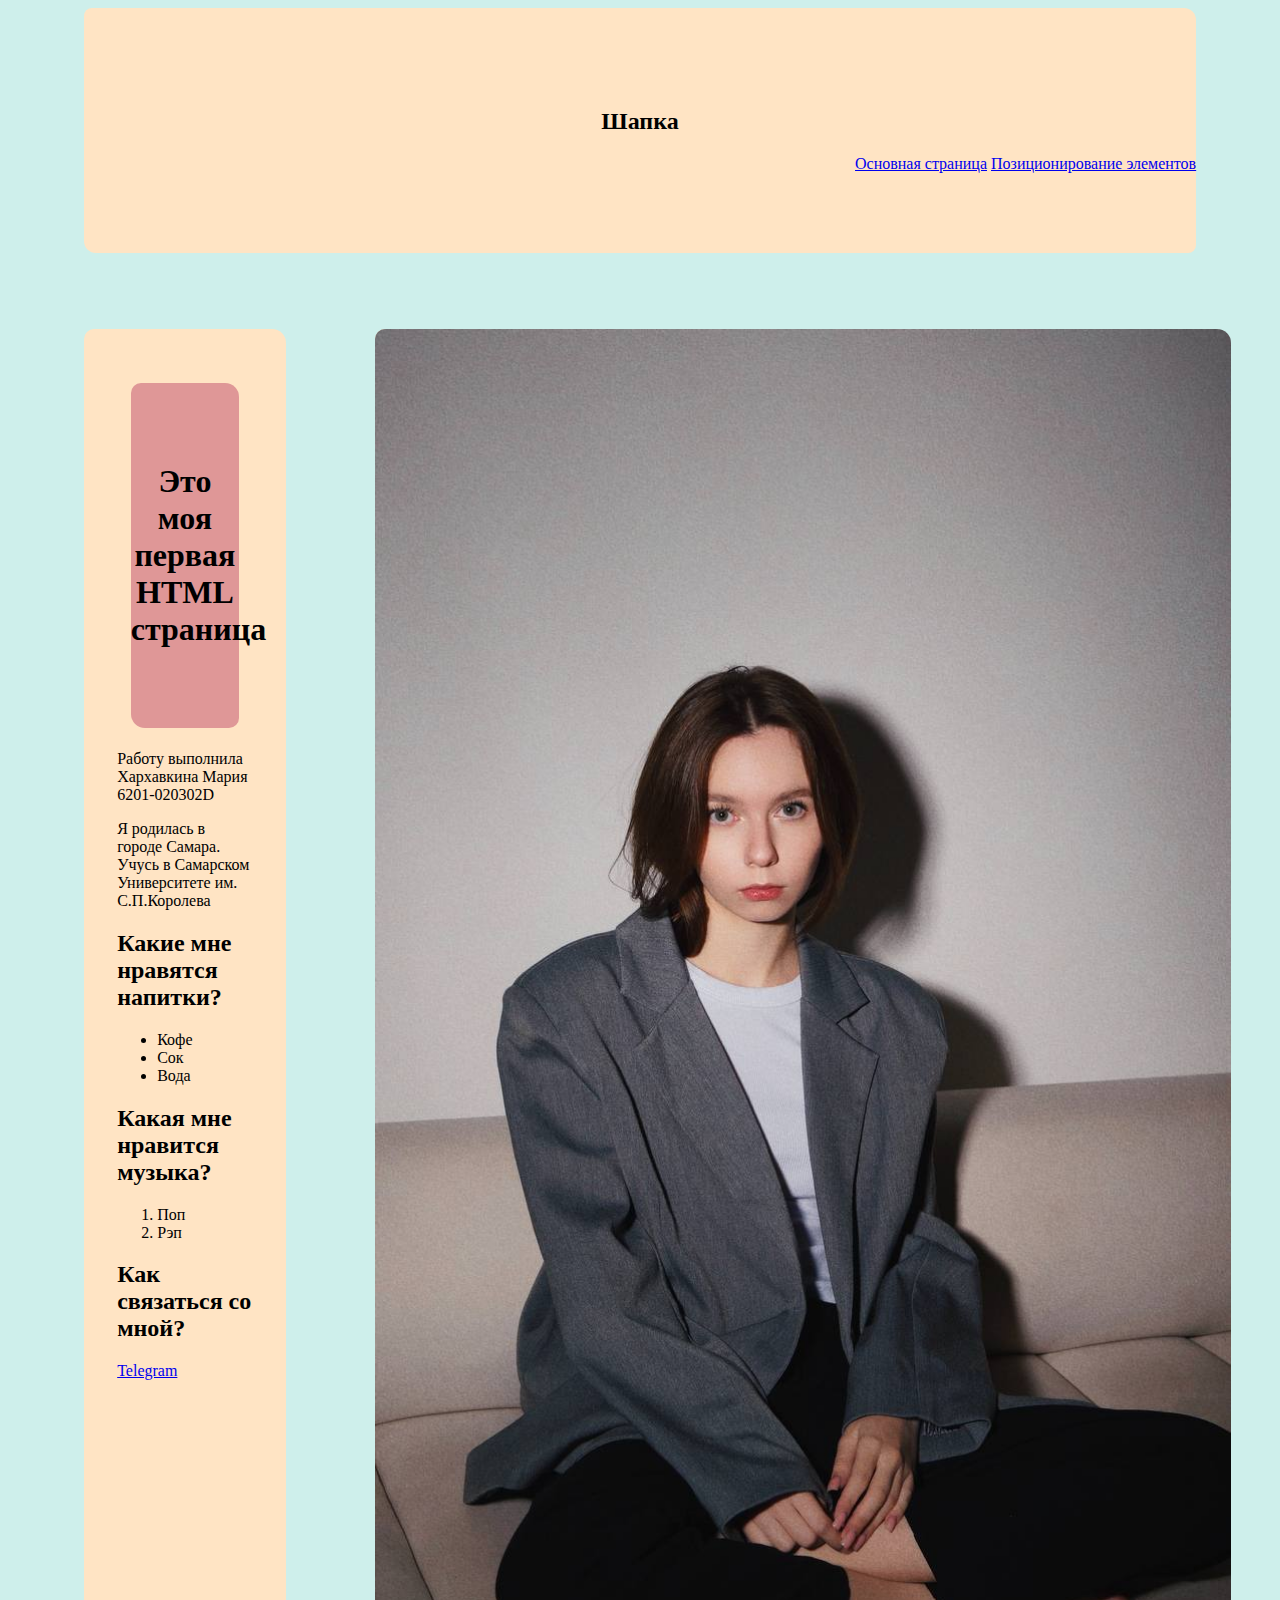
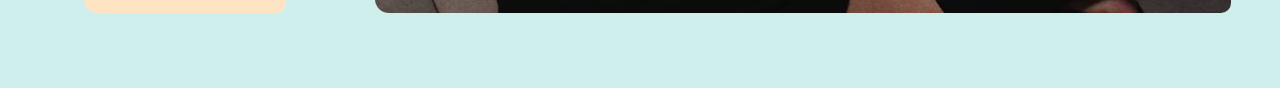
==== index.html @ 9eb593d4 "Create index.html" ====
<!DOCTYPE html>
<html>

<head>
    <title>Лабораторная работа 1</title>
    <link rel="stylesheet" href="css/style.css" />
</head>

<div class="header">
    <h2 id="cap">Шапка</h2>
    <a href="laba1.html">Основная страница</a>
    <a href="page2.html">Позиционирование элементов</a>
</div>

<body>
    <div class="content">
        <div class="content-left">
            <h1 id="title">Это моя первая HTML страница</h1>
            <p>Работу выполнила Хархавкина Мария 6201-020302D </p>
            <p>Я родилась в городе Самара. Учусь в Самарском Университете им. С.П.Королева</p>
            <h2>Какие мне нравятся напитки?</h2>
            <ul>
                <li>Кофе</li>
                <li>Сок</li>
                <li>Вода</li>
            </ul>
            <h2>Какая мне нравится музыка?</h2>
            <ol>
                <li>Поп</li>
                <li>Рэп</li>
            </ol>
            <h2>Как связаться со мной?</h2>
            <a href="https://t.me/gahagaaa">Telegram</a>

        </div>
        <div class="content-right">
            <img src="images/photo_2024-06-05_10-53-09.jpg" alt="Я" class="img" />
        </div>
    </div>

</body>

</html>
---- css/style.css ----
body {
  background-color: rgb(206, 239, 235);
}

.content {
  display: flex;
  margin: 6%;
}

.content-left {
  background-color: bisque;
  margin-right: 5%;
  padding: 3%;
  border-radius: 10px 14px;
}

.content-right {
  margin-left: 3%;
  border-radius: 10px 14px;
  background-color: bisque;
}

.img {
  height: 100%;
  border-radius: 10px 14px;
}

#title {
  text-align: center;
  padding-top: 80px;
  padding-bottom: 80px;
  background-color: #df9797;
  border-radius: 10px 14px;
  margin-inline: 10%;
}

.header {
  text-align: right;
  padding-top: 80px;
  padding-bottom: 80px;
  background-color: bisque;
  border-radius: 8px 12px;
  margin-inline: 6%;
}

#cap {
  text-align: center;
}

.label {
  color: black;
}

.container {
  border-radius: 10px 14px;
  margin-inline: 6%;
  background-color: bisque;
}

.block {
  width: 200px;
  height: 200px;
  background-color: bisque;
  margin: auto;
  display: flex;
  border-style: solid;
  border-width: medium;
  border-radius: 10px;
}

.dog {
  width: 200px;
  border-radius: 10px;
  display: block;
  margin: auto;
  border-style: solid;
  border-width: medium;
}

.container-2 {
  border-radius: 10px 14px;
  margin-inline: 6%;
  background-color: bisque;

}

.block-2 {
  width: 200px;
  height: 200px;
  background-color: bisque;
  margin: auto;
  display: flex;
  border-style: solid;
  border-width: medium;
  border-radius: 10px;
}

.container-3 {
  background-color: bisque;
  border-radius: 10px 14px;
  margin-inline: 6%;
  border-style: solid;
  border-width: medium;
  display: flex;
  flex-wrap: wrap;
  justify-content: space-around;
}

.block-3 {
  background-color: #df9797;
  width: 200px;
  height: 200px;
  border-style: solid;
  border-width: medium;
  border-radius: 10px;
}

.container-4 {
  border-style: solid;
  border-width: medium;
  border-color: black;
  width: 600px;
  height: 600px;
  margin: auto;

}

.red {
  border-style: solid;
  border-width: medium;
  border-color: red;
  width: 150px;
  height: 150px;
  margin: auto;
  position: relative;
  top: 100px;
  left: -100px;
}

.blue {
  border-style: solid;
  border-width: medium;
  border-color: blue;
  width: 150px;
  height: 150px;
  margin: auto;
  position: relative;
  top: 30px;
  left: -10px;
}

.green {
  border-style: solid;
  border-width: medium;
  border-color: green;
  width: 150px;
  height: 150px;
  margin: auto;
  position: relative;
  top: -40px;
  left: 80px;
}

.cat {
  width: 100px;
  border-radius: 10px;
  display: block;
  margin: auto;
  border-style: solid;
  border-width: medium;
  position: fixed;
  right: 0;
  bottom: 0;
}
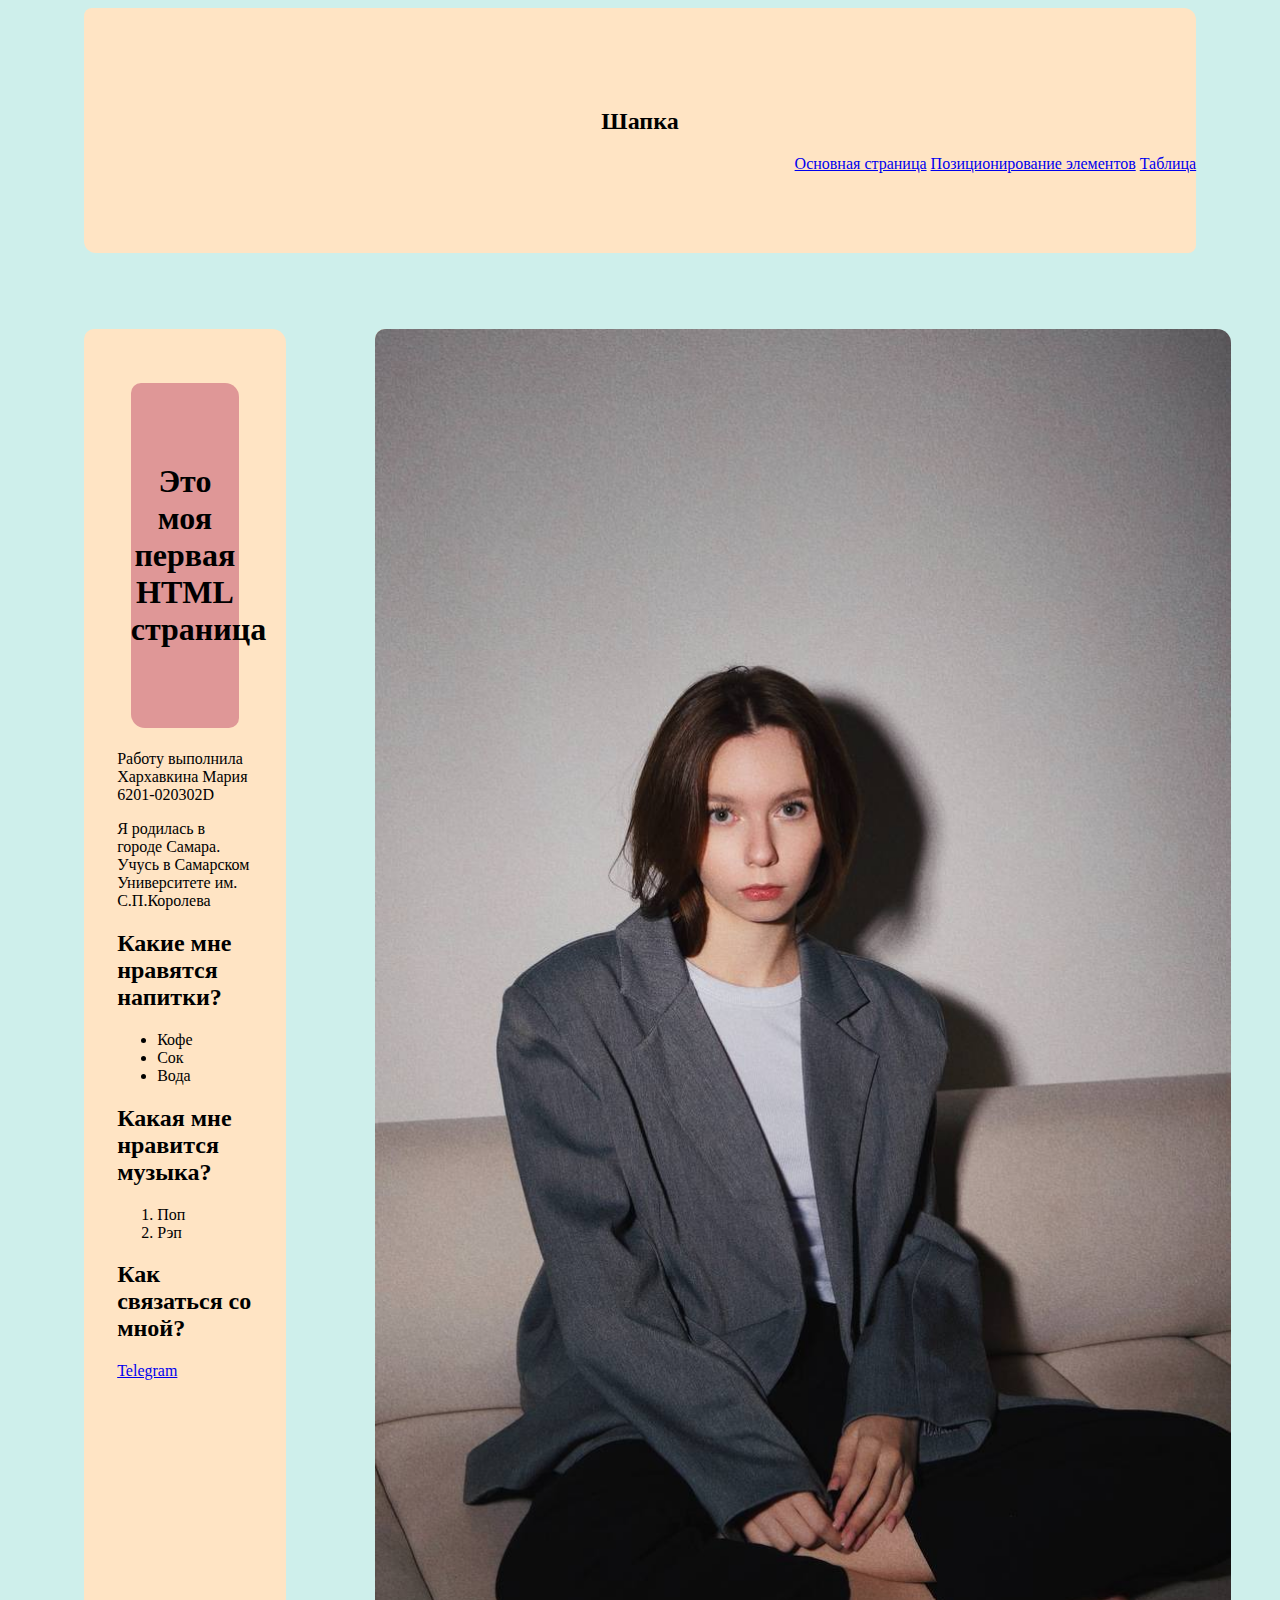
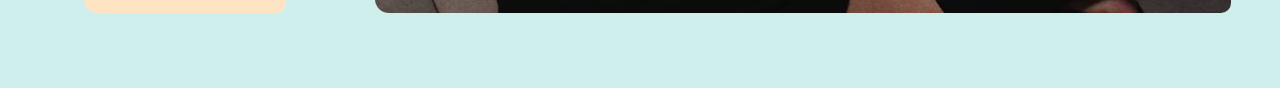
==== commit 8c011a47: "Лабораторная 4" ====
--- a/index.html
+++ b/index.html
@@ -10,6 +10,9 @@
     <h2 id="cap">Шапка</h2>
     <a href="laba1.html">Основная страница</a>
     <a href="page2.html">Позиционирование элементов</a>
+    <a href="table.html">Таблица</a>
+
+
 </div>
 
 <body>
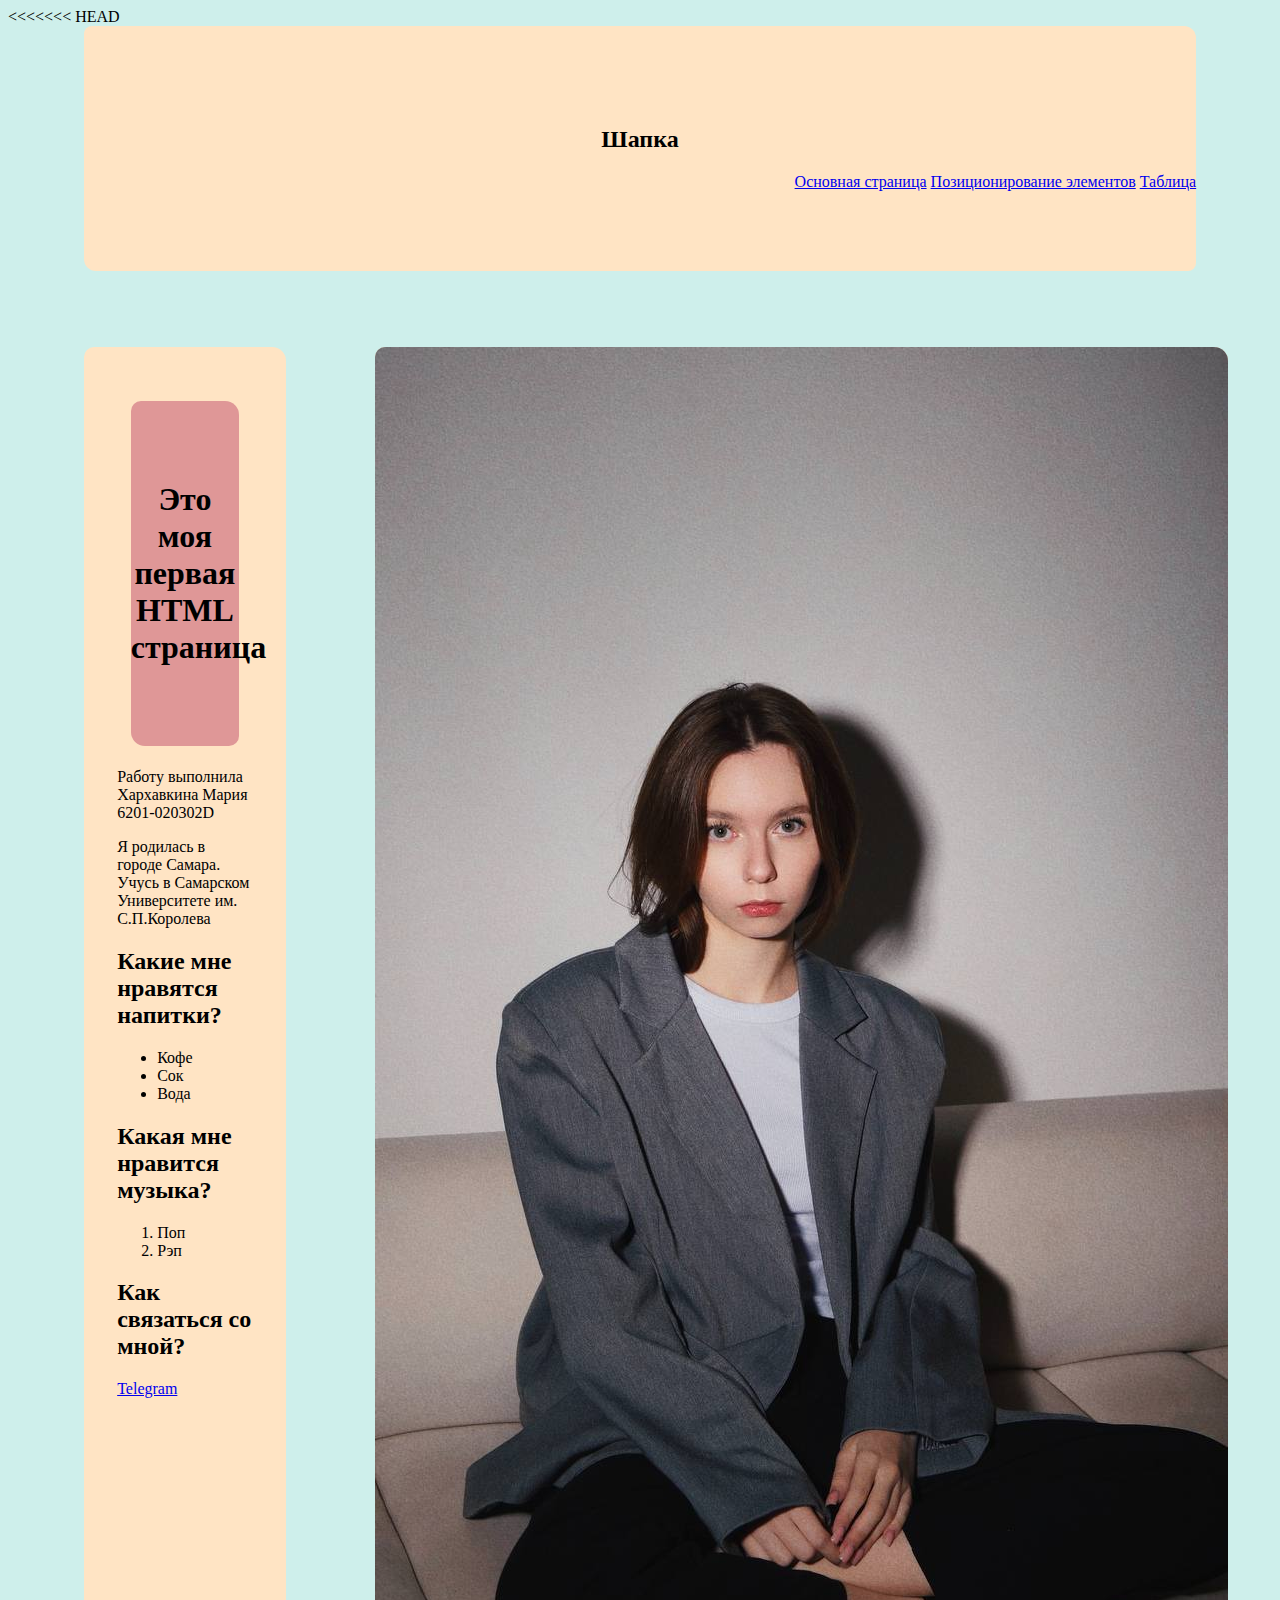
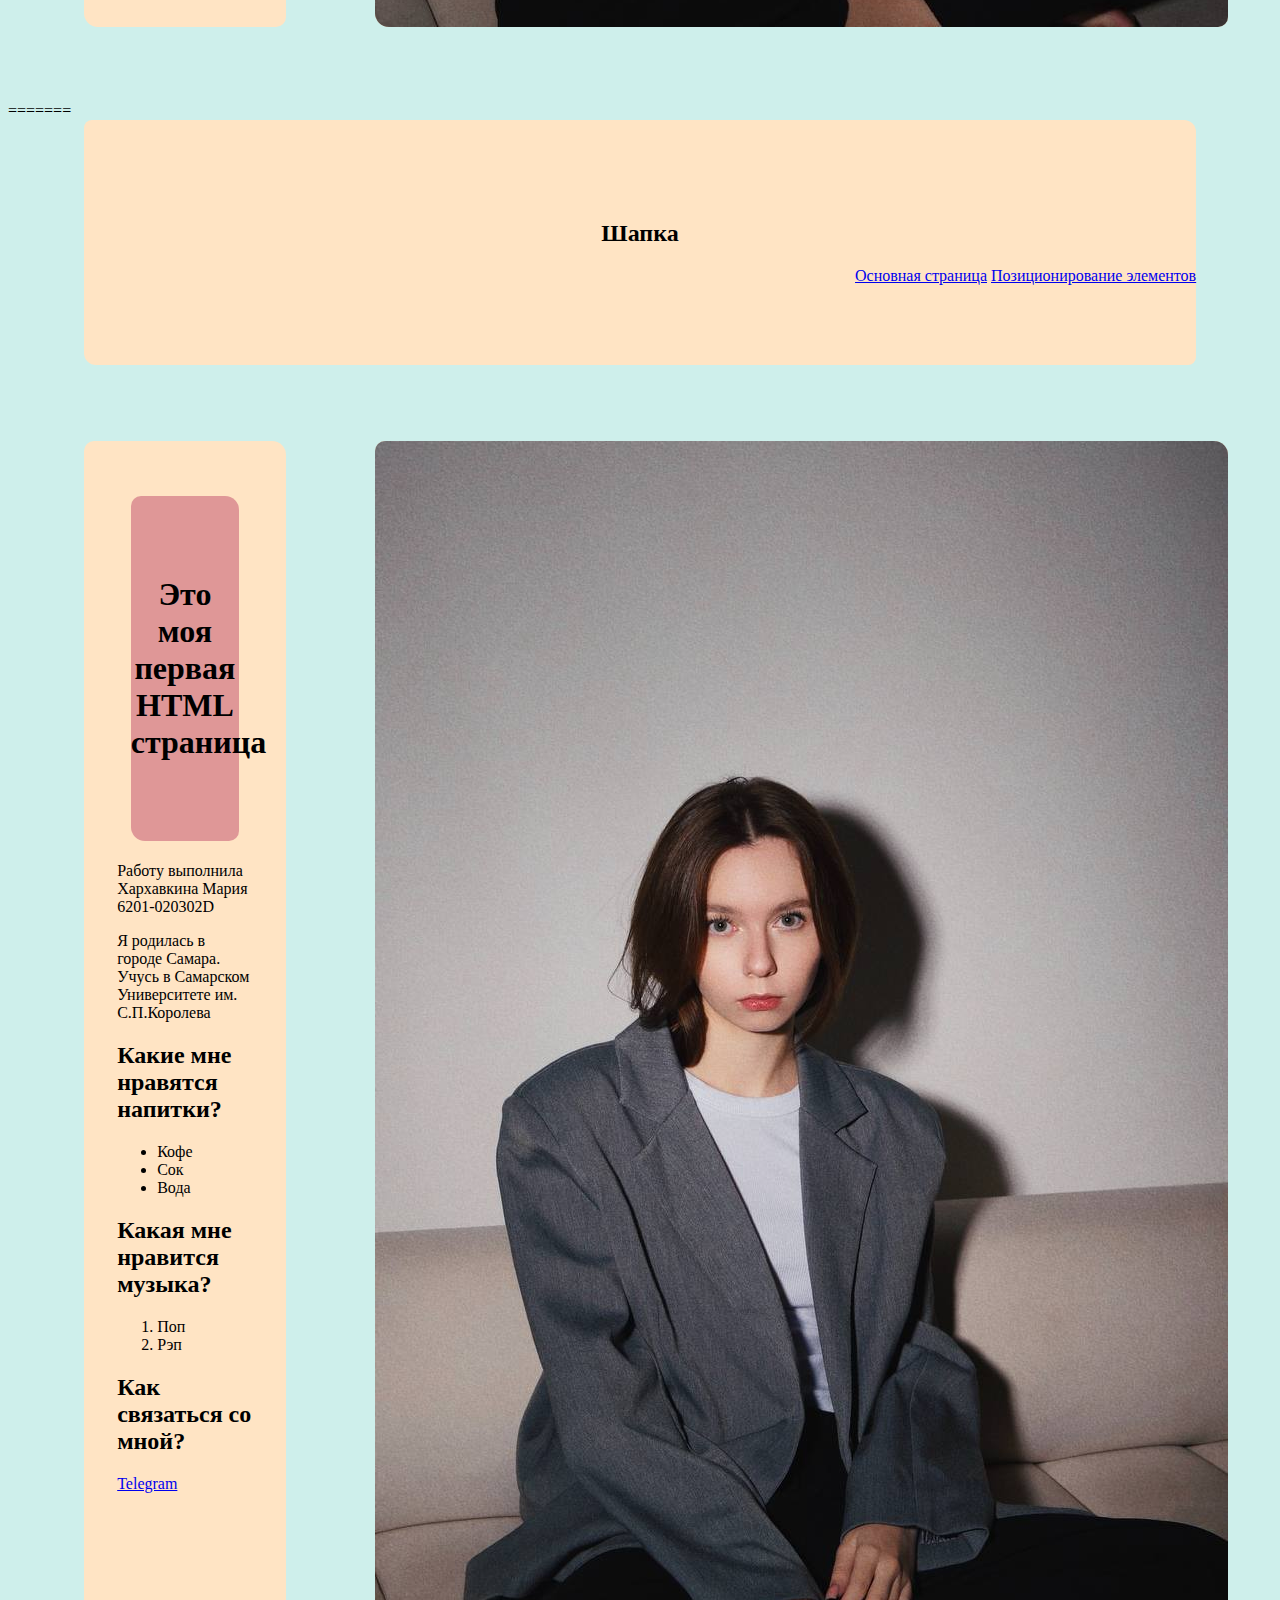
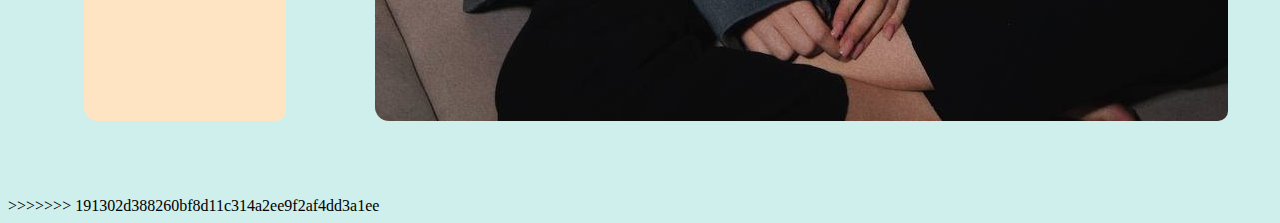
==== commit d94654cb: "Лабораторная 4" ====
--- a/index.html
+++ b/index.html
@@ -1,3 +1,4 @@
+<<<<<<< HEAD
 <!DOCTYPE html>
 <html>
 
@@ -43,4 +44,49 @@
 
 </body>
 
-</html>+</html>
+=======
+<!DOCTYPE html>
+<html>
+
+<head>
+    <title>Лабораторная работа 1</title>
+    <link rel="stylesheet" href="css/style.css" />
+</head>
+
+<div class="header">
+    <h2 id="cap">Шапка</h2>
+    <a href="laba1.html">Основная страница</a>
+    <a href="page2.html">Позиционирование элементов</a>
+</div>
+
+<body>
+    <div class="content">
+        <div class="content-left">
+            <h1 id="title">Это моя первая HTML страница</h1>
+            <p>Работу выполнила Хархавкина Мария 6201-020302D </p>
+            <p>Я родилась в городе Самара. Учусь в Самарском Университете им. С.П.Королева</p>
+            <h2>Какие мне нравятся напитки?</h2>
+            <ul>
+                <li>Кофе</li>
+                <li>Сок</li>
+                <li>Вода</li>
+            </ul>
+            <h2>Какая мне нравится музыка?</h2>
+            <ol>
+                <li>Поп</li>
+                <li>Рэп</li>
+            </ol>
+            <h2>Как связаться со мной?</h2>
+            <a href="https://t.me/gahagaaa">Telegram</a>
+
+        </div>
+        <div class="content-right">
+            <img src="images/photo_2024-06-05_10-53-09.jpg" alt="Я" class="img" />
+        </div>
+    </div>
+
+</body>
+
+</html>
+>>>>>>> 191302d388260bf8d11c314a2ee9f2af4dd3a1ee
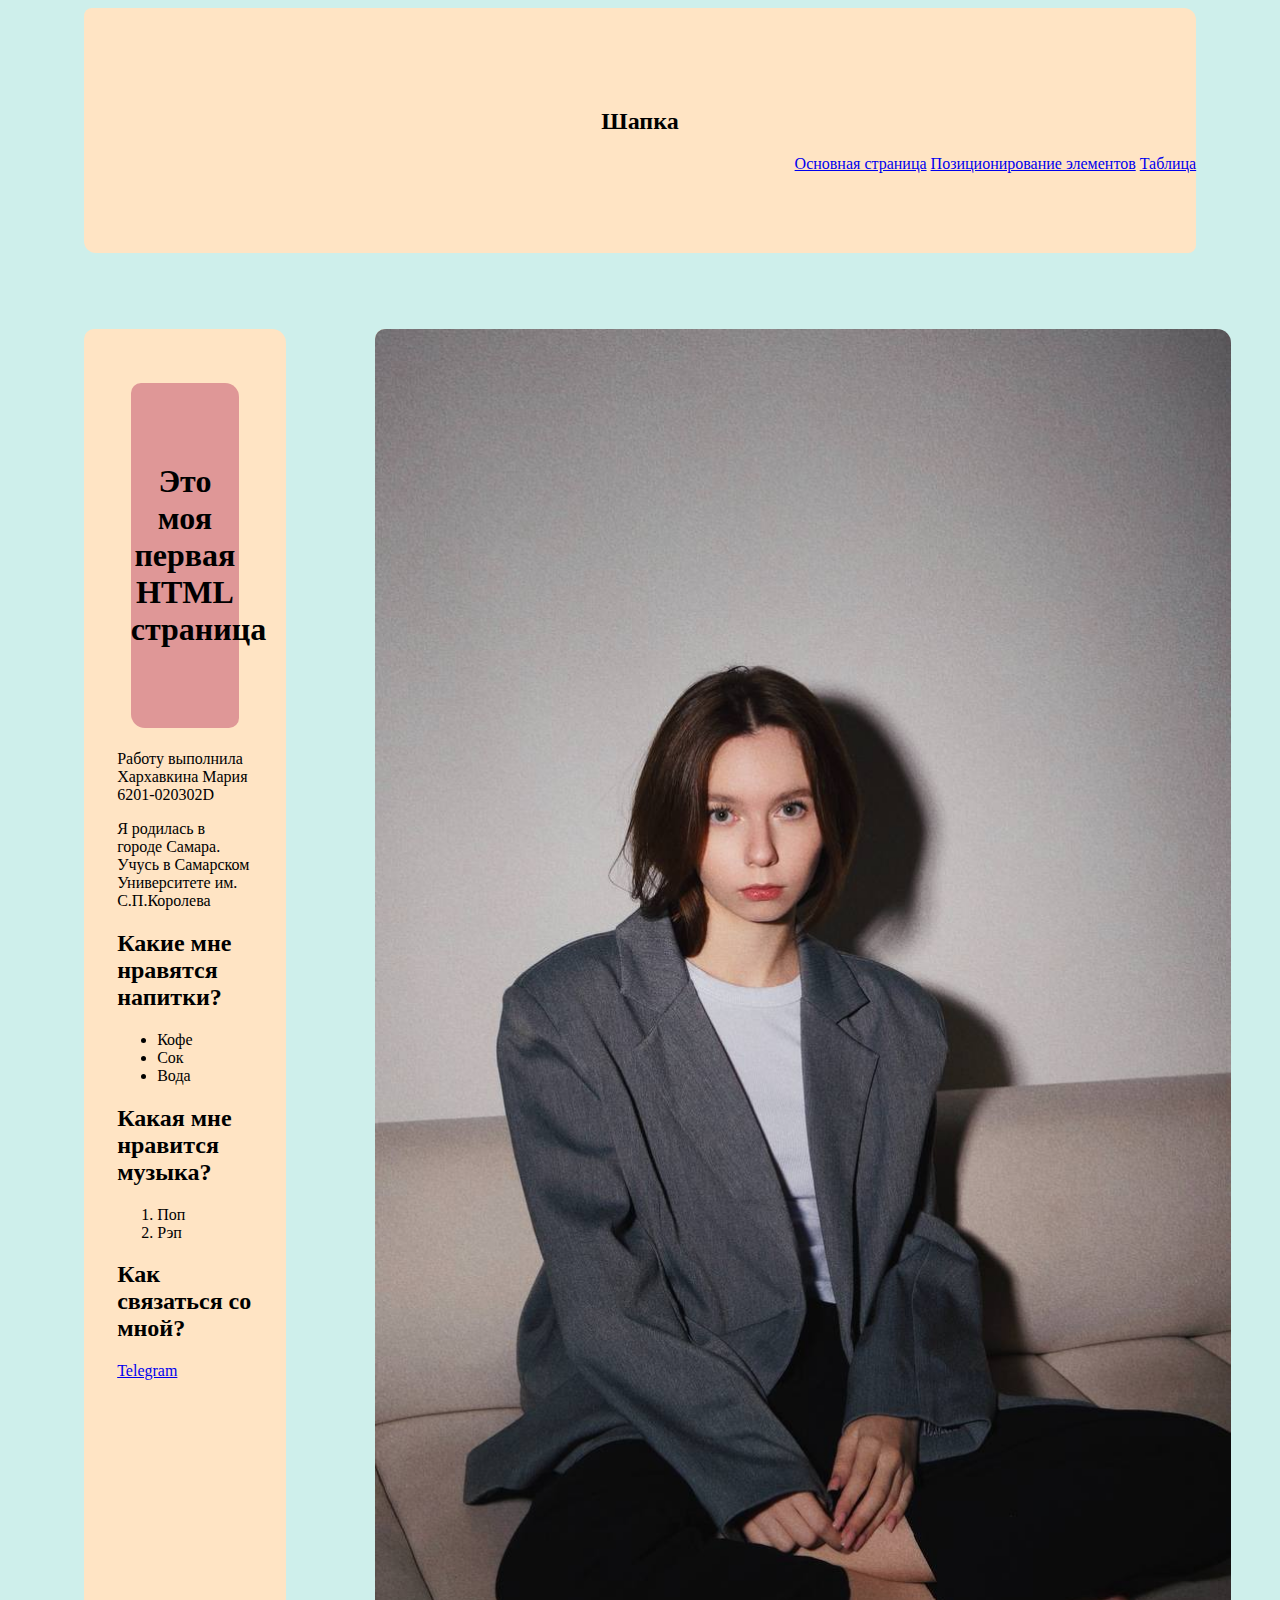
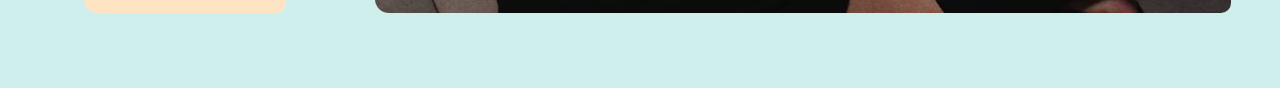
==== commit 63614f6e: "Лабораторная 4" ====
--- a/index.html
+++ b/index.html
@@ -1,4 +1,3 @@
-<<<<<<< HEAD
 <!DOCTYPE html>
 <html>
 
@@ -9,11 +8,9 @@
 
 <div class="header">
     <h2 id="cap">Шапка</h2>
-    <a href="laba1.html">Основная страница</a>
+    <a href="index.html">Основная страница</a>
     <a href="page2.html">Позиционирование элементов</a>
     <a href="table.html">Таблица</a>
-
-
 </div>
 
 <body>
@@ -44,49 +41,4 @@
 
 </body>
 
-</html>
-=======
-<!DOCTYPE html>
-<html>
-
-<head>
-    <title>Лабораторная работа 1</title>
-    <link rel="stylesheet" href="css/style.css" />
-</head>
-
-<div class="header">
-    <h2 id="cap">Шапка</h2>
-    <a href="laba1.html">Основная страница</a>
-    <a href="page2.html">Позиционирование элементов</a>
-</div>
-
-<body>
-    <div class="content">
-        <div class="content-left">
-            <h1 id="title">Это моя первая HTML страница</h1>
-            <p>Работу выполнила Хархавкина Мария 6201-020302D </p>
-            <p>Я родилась в городе Самара. Учусь в Самарском Университете им. С.П.Королева</p>
-            <h2>Какие мне нравятся напитки?</h2>
-            <ul>
-                <li>Кофе</li>
-                <li>Сок</li>
-                <li>Вода</li>
-            </ul>
-            <h2>Какая мне нравится музыка?</h2>
-            <ol>
-                <li>Поп</li>
-                <li>Рэп</li>
-            </ol>
-            <h2>Как связаться со мной?</h2>
-            <a href="https://t.me/gahagaaa">Telegram</a>
-
-        </div>
-        <div class="content-right">
-            <img src="images/photo_2024-06-05_10-53-09.jpg" alt="Я" class="img" />
-        </div>
-    </div>
-
-</body>
-
-</html>
->>>>>>> 191302d388260bf8d11c314a2ee9f2af4dd3a1ee
+</html>